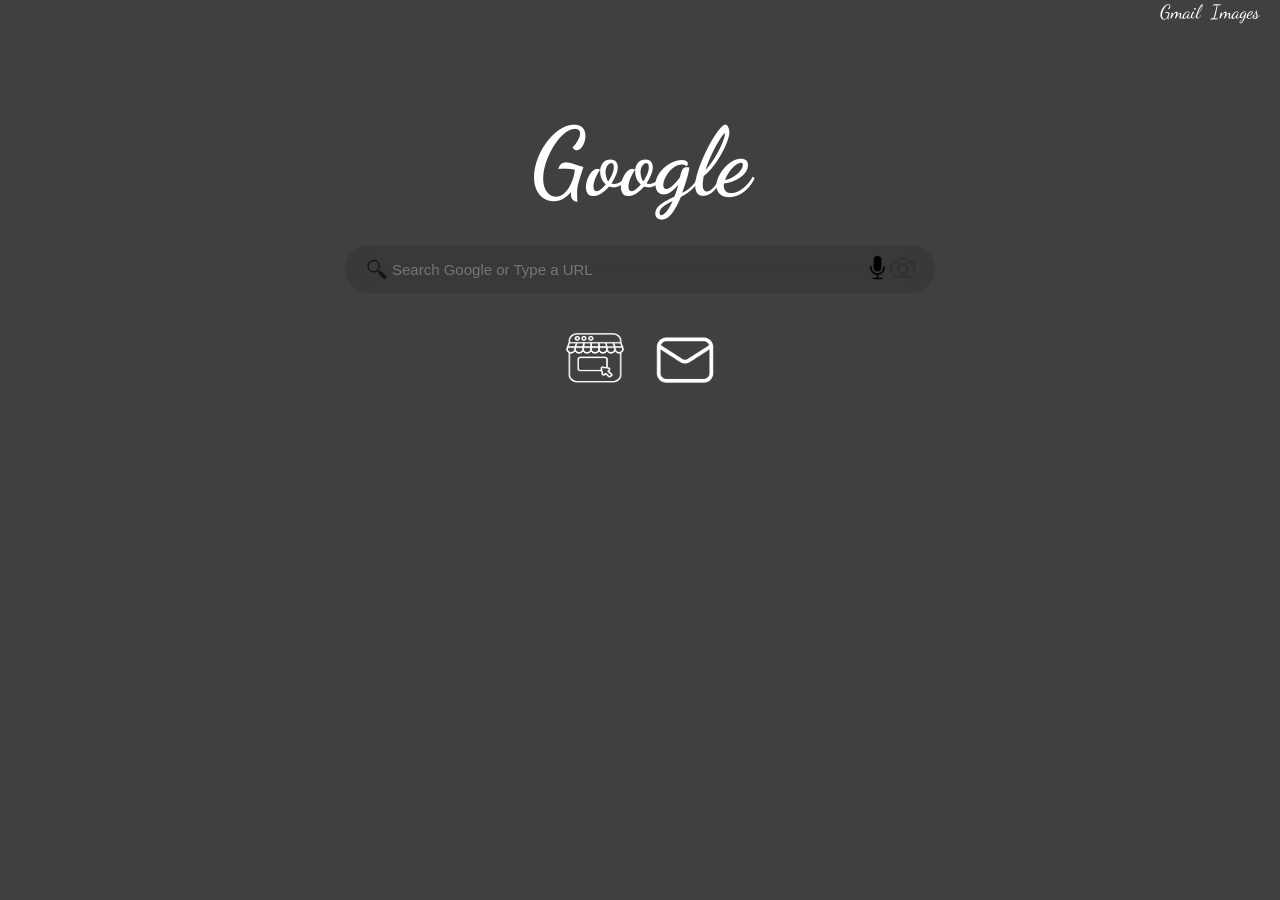
==== index.html @ b1ecb5a1 "done it right" ====
<!DOCTYPE html>
<html lang="en">
<head>
    <meta charset="UTF-8">
    <meta name="viewport" content="width=device-width, initial-scale=1.0">
    <title>Document</title>
    <link rel="stylesheet" href="google2.css">
    <style>
        body {
            background-image: linear-gradient(rgba(0, 0, 0, 0.75), rgba(0, 0, 0, 0.75)),
    url(pexels-francesco-ungaro-1525041.jpg);
  background-size: cover;
        }
        </style>
</head>
    </div>
                                <div class="navbar">
                                    <a href="" class="links" id="Gmail">Gmail</a>
                                    <a href="" class="links" id="Images">Images</a>
                                </div>
    <div class="main">
                <h1 class="title">Google</h1>
                    <form action="https://www.google.com/search"method="get"class="search-bar">
                                <img class="mag1" src="—Pngtree—vector search icon_3783210.png">
                                            <input type="text" placeholder="Search Google or Type a URL" name="q">
                            <button type="submit"><img class="mag2" src="pngwing.com.png"></button>
        <button type="submit"><img class="mag2" src="camer.png"></button>
        </form>
        <body background="pexels-francesco-ungaro-1525041.jpg">
            <div class="lowerlinks">
                <a href=""><img src="webstore png.png" width="70px" id="webstore"></a>
                <a href=""><img src="mail png.png" width="70px"
                    id="mail"></a>
    </div>
</body>
</html>
---- google2.css ----
@import url(https://fonts.googleapis.com/css?family=Pacifico);
@import url(https://fonts.googleapis.com/css?family=Dancing+Script);

* {
  margin: 0;
  padding: 0;
  max-height: 100vh;
}

.navbar {
    justify-content: space-evenly;
    position: absolute;
    top: 0;
    right: 0;
    color: white;
    text-decoration: none;
    margin-right: 10px;
    background: transparent;
    display: flex;
    flex-direction: row;
    font-family: Dancing Script;
    }

.links {
    color: white;
    text-decoration: none;
    margin-right: 10px;
    font-size: larger;
    transition-duration: 1s;
}

#Gmail:hover{
    text-decoration: underline;
    font-size: 25px;
    transition-duration: 1s;
}

#Images:hover{
    text-decoration: underline;
    font-size: 25px;
    transition-duration: 1s;
}
  
.title {
    font-size: 95px;
    color: white;
    margin: 2%;
    background: transparent;
    text-decoration: none;
    font-family: Dancing Script;
    transition-duration: 2s;
    transition-timing-function: 2s;
  }

.main {
    width: 100%;
    display: flex;
    justify-content: center;
    align-items: center;
    flex-direction: column;
    position: relative;
    top: 80px;
}

.title:hover{
    font-size: 110px;
    transition-duration: 1s;
}

.search-bar {
    width: 100%;
    max-width: 550px;
    background-color: rgb(255, 255, 255);
    display: flex;
    align-items: center;
    border-radius: 60px;
    padding: 10px 20px;
    backdrop-filter: blur(16px) saturate(180%);
    -webkit-backdrop-filter: blur(16px) saturate(180%);
    background-color: rgba(30, 30, 30,0.175);
}
  
.search-bar input {
    background: transparent;
    flex: 1;
    border: 0;
    outline: none;
    padding: 2px;
    font-size: 15px;
    color: white;
}

.search-bar img {
    border: 0px;
    border-radius: 50px;
    background-color: transparent;
    width: 25px;

}

.search-bar button {
    background: transparent;
    border: 0px;
    cursor: pointer;
}

.lowerlinks{
    display: flex;
    flex-direction: row;
    position: absolute;
    justify-content: space-evenly;
    top: 240px;
}
.lowerlinks a{
    margin: 10px;
}
#webstore{
    height: 56px;
    border-radius: 5px;
    filter: invert(1);
    transition-duration: 600ms;
}

#mail{
    border-radius: 5px;
    filter: invert(1);
    transition-duration: 600ms;
}

#webstore:hover{
    width: 80px;
    height: 66px;
    transition-duration: 600ms;
}

#mail:hover{
    width: 80px;
    transition-duration: 600ms;
}
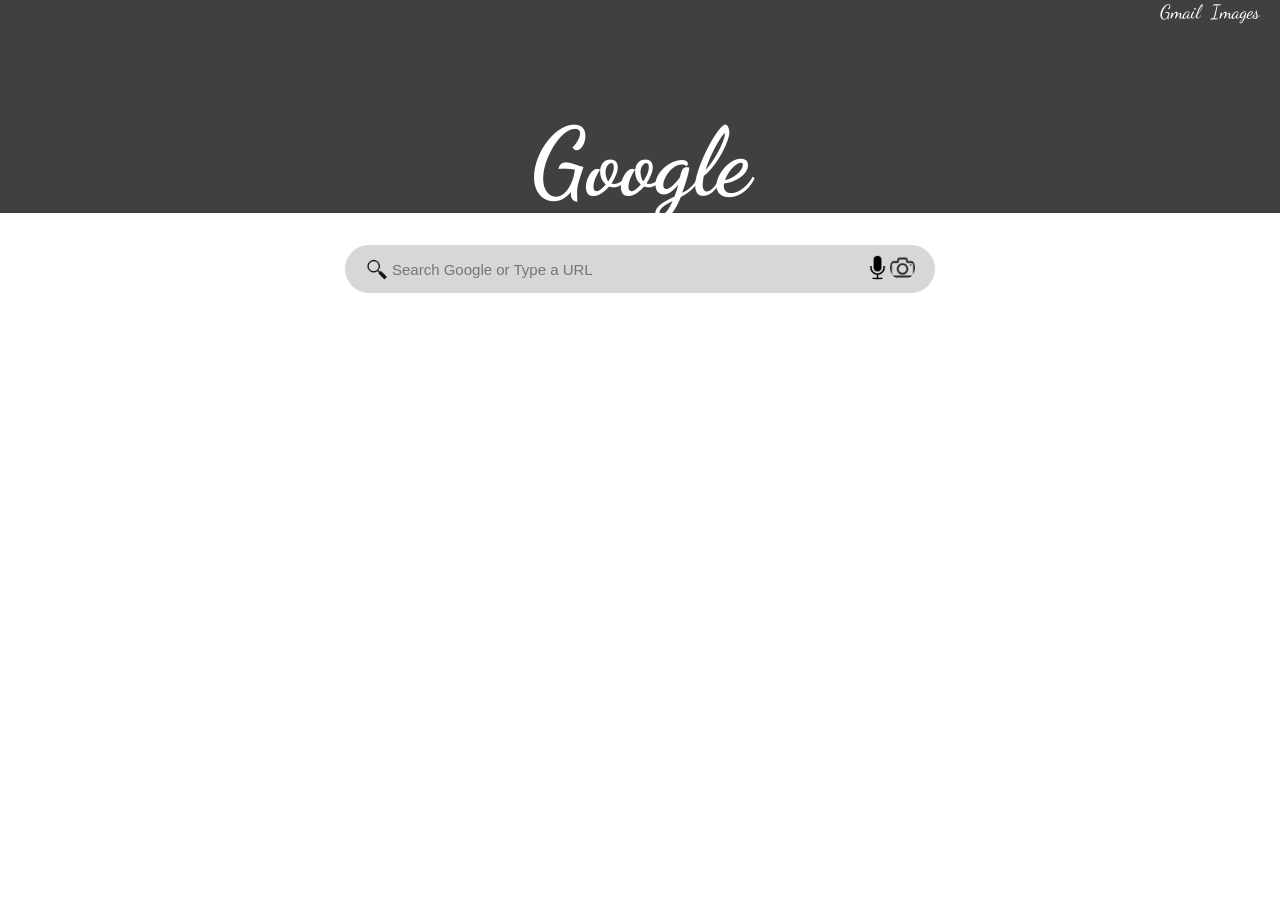
==== commit 728fe5f7: "repeat" ====
--- a/index.html
+++ b/index.html
@@ -9,7 +9,8 @@
         body {
             background-image: linear-gradient(rgba(0, 0, 0, 0.75), rgba(0, 0, 0, 0.75)),
     url(pexels-francesco-ungaro-1525041.jpg);
-  background-size: cover;
+    background-size: cover;
+    background-repeat: no-repeat;
         }
         </style>
 </head>
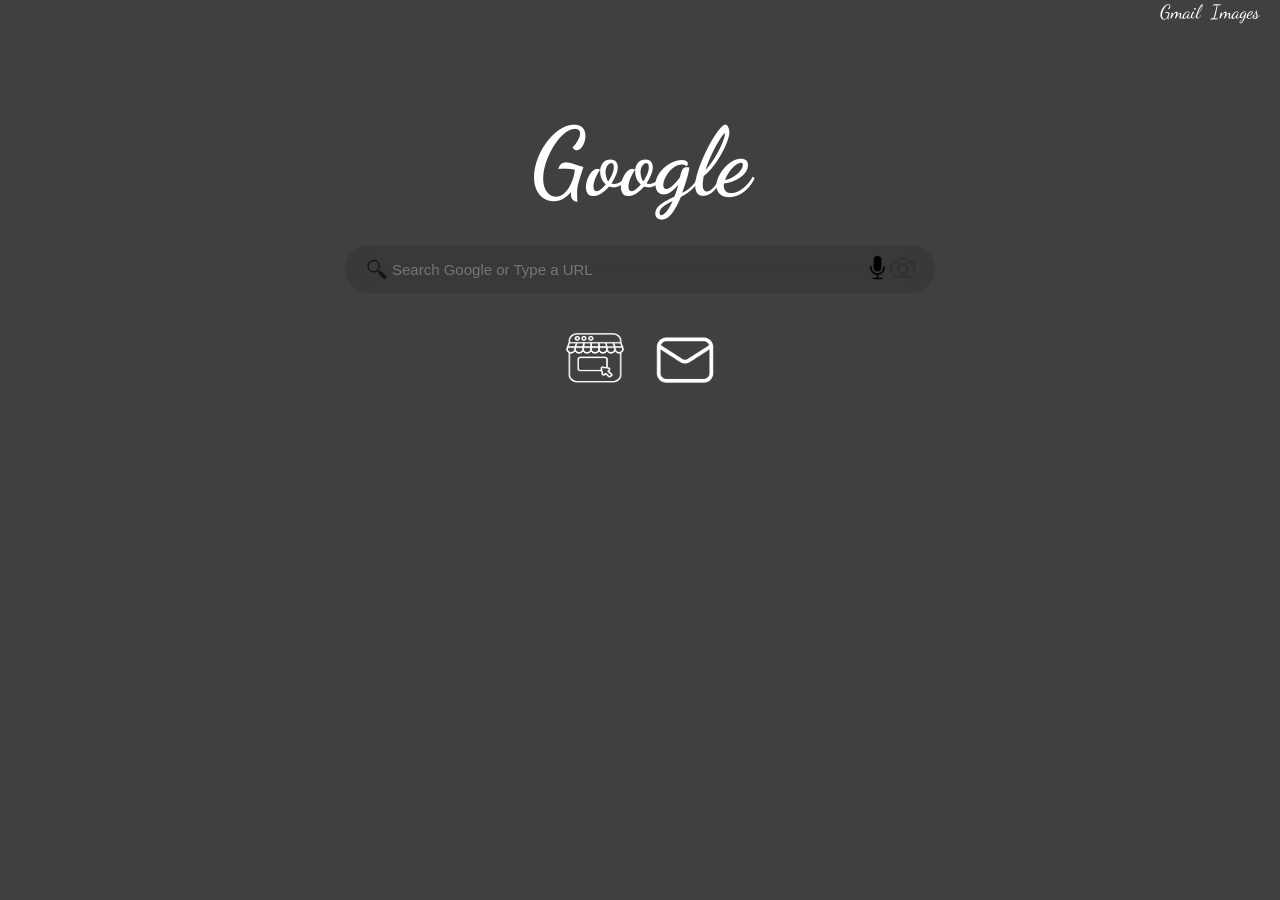
==== commit 3982701c: "error fixed" ====
--- a/index.html
+++ b/index.html
@@ -10,7 +10,6 @@
             background-image: linear-gradient(rgba(0, 0, 0, 0.75), rgba(0, 0, 0, 0.75)),
     url(pexels-francesco-ungaro-1525041.jpg);
     background-size: cover;
-    background-repeat: no-repeat;
         }
         </style>
 </head>
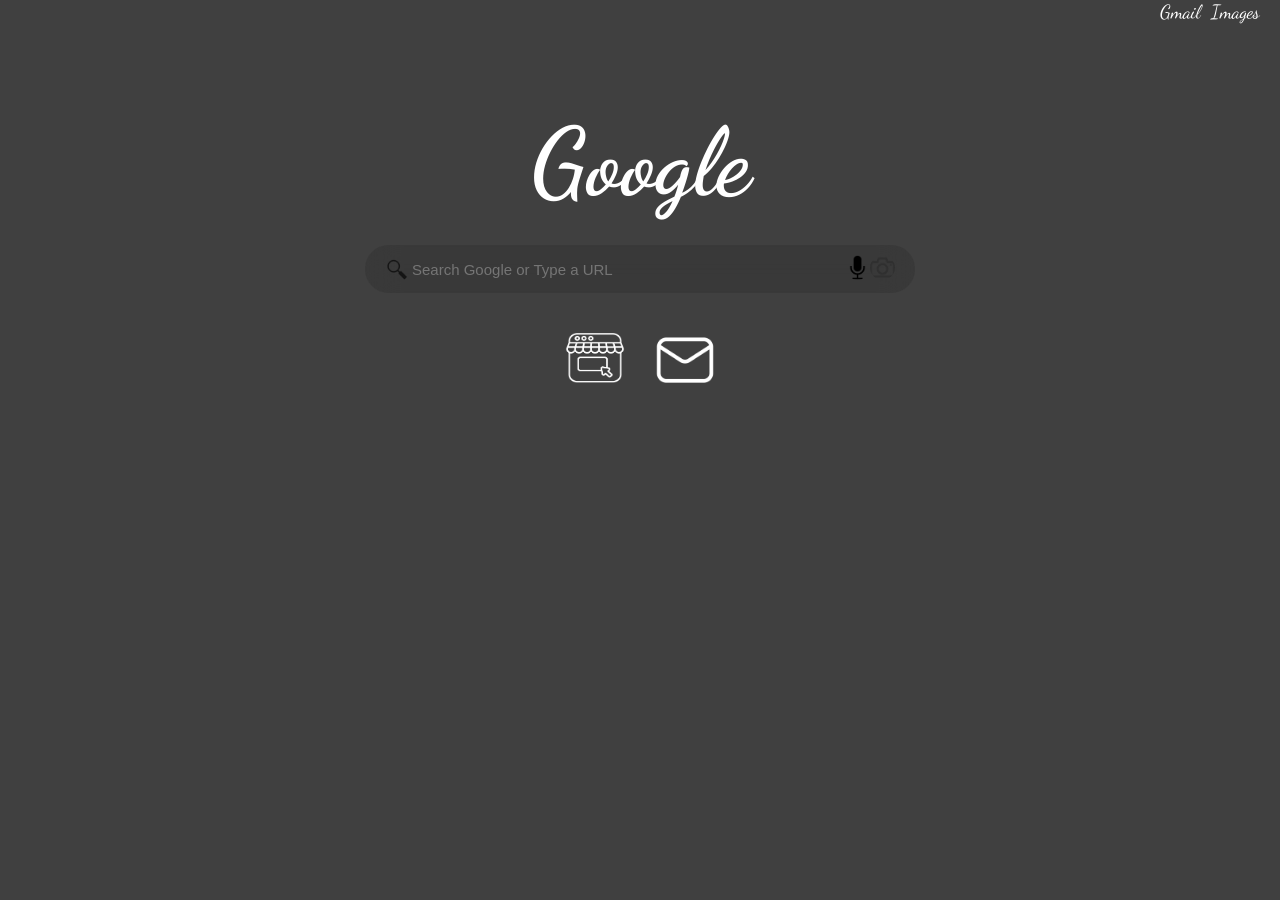
==== commit fb485f64: "done" ====
--- a/index.html
+++ b/index.html
@@ -10,10 +10,10 @@
             background-image: linear-gradient(rgba(0, 0, 0, 0.75), rgba(0, 0, 0, 0.75)),
     url(pexels-francesco-ungaro-1525041.jpg);
     background-size: cover;
+    min-height: 100vh;
         }
         </style>
-</head>
-    </div>
+</head><body>
                                 <div class="navbar">
                                     <a href="" class="links" id="Gmail">Gmail</a>
                                     <a href="" class="links" id="Images">Images</a>
--- a/google2.css
+++ b/google2.css
@@ -5,6 +5,7 @@
   margin: 0;
   padding: 0;
   max-height: 100vh;
+  box-sizing: border-box;
 }
 
 .navbar {
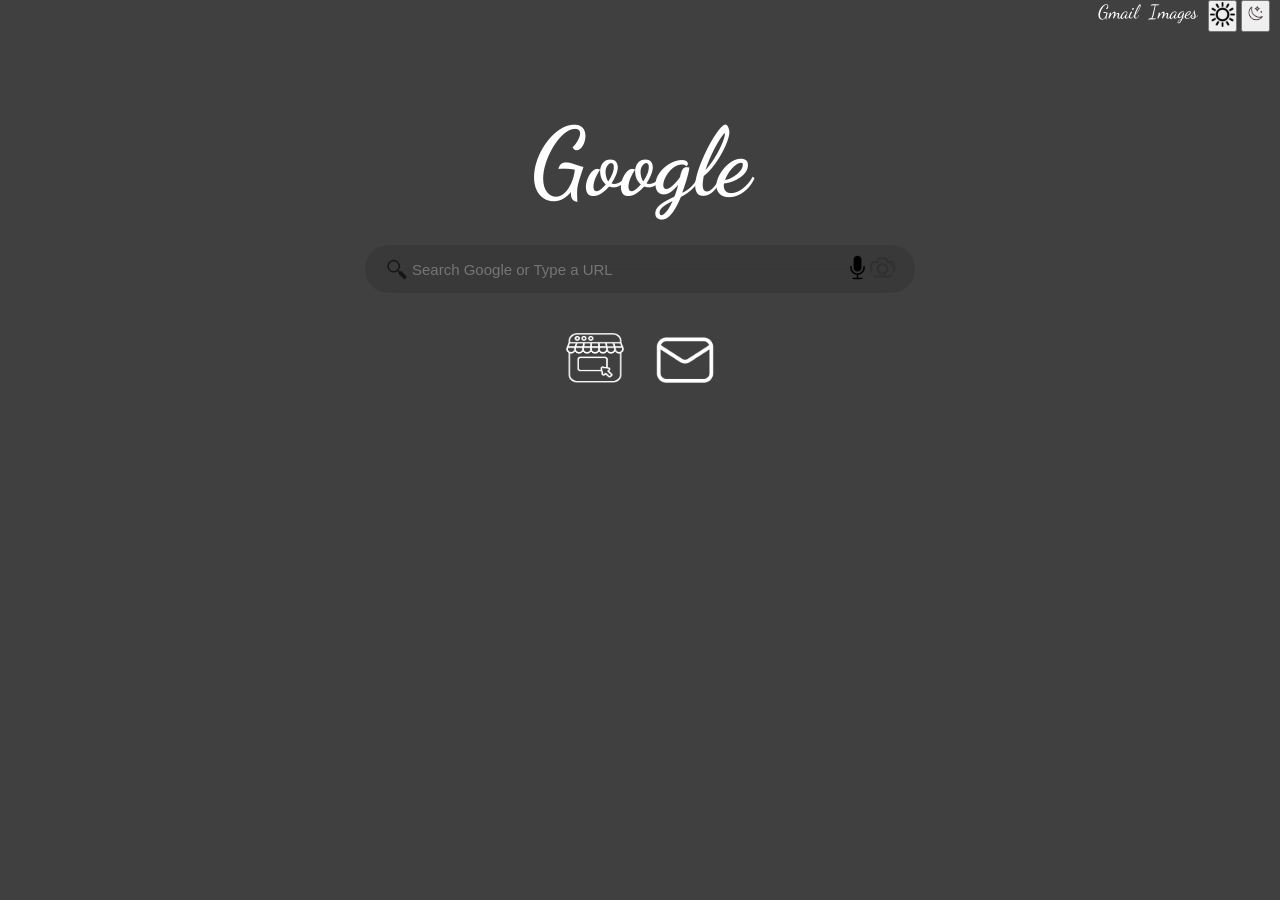
==== commit 9ded5c26: "light and dark mode" ====
--- a/index.html
+++ b/index.html
@@ -5,6 +5,8 @@
     <meta name="viewport" content="width=device-width, initial-scale=1.0">
     <title>Document</title>
     <link rel="stylesheet" href="google2.css">
+    <script src="google_java.js">
+    </script>
     <style>
         body {
             background-image: linear-gradient(rgba(0, 0, 0, 0.75), rgba(0, 0, 0, 0.75)),
@@ -12,21 +14,24 @@
     background-size: cover;
     min-height: 100vh;
         }
+
         </style>
 </head><body>
                                 <div class="navbar">
                                     <a href="" class="links" id="Gmail">Gmail</a>
                                     <a href="" class="links" id="Images">Images</a>
+                                    <div class="theme">
+                                    <button type="button" id="sun" height="25px" onclick="myFunc()"><img width="25px" src="sun icon.png"></button>
+                                    <button id="moon" type="button" height="25px" onclick="myFunction()"><img width="25px"  src="—Pngtree—moon icon_4564694.png"></button></div>
                                 </div>
     <div class="main">
                 <h1 class="title">Google</h1>
                     <form action="https://www.google.com/search"method="get"class="search-bar">
                                 <img class="mag1" src="—Pngtree—vector search icon_3783210.png">
-                                            <input type="text" placeholder="Search Google or Type a URL" name="q">
+                                            <input type="text" placeholder="Search Google or Type a URL" name="q" class="placeholder">
                             <button type="submit"><img class="mag2" src="pngwing.com.png"></button>
         <button type="submit"><img class="mag2" src="camer.png"></button>
         </form>
-        <body background="pexels-francesco-ungaro-1525041.jpg">
             <div class="lowerlinks">
                 <a href=""><img src="webstore png.png" width="70px" id="webstore"></a>
                 <a href=""><img src="mail png.png" width="70px"
--- a/google2.css
+++ b/google2.css
@@ -137,4 +137,84 @@
 #mail:hover{
     width: 80px;
     transition-duration: 600ms;
-}+}
+
+@media (max-width: 1000px) {
+    body {
+      top: 10px;
+    }
+    .title {
+      font-size: 50px;
+    }
+    .search-bar {
+      width: 400px;
+    }
+    #webstore{
+        height: 46px;
+        border-radius: 5px;
+        filter: invert(1);
+        transition-duration: 600ms;
+    }
+    #mail{
+        border-radius: 5px;
+        filter: invert(1);
+        transition-duration: 600ms;
+        height: 46px;
+    }
+    .lowerlinks{
+        display: flex;
+        flex-direction: row;
+        position: absolute;
+        justify-content: space-evenly;
+        top: 180px;
+    }
+  }
+  
+    @media (max-width: 400px) {
+      body {
+        top: 10px;
+      }
+      .title {
+        font-size: 50px;
+      }
+      .search-bar {
+        width: 200px;
+      }
+      .search-bar img {
+        width: 10px;
+        
+      }
+      .search-bar img {
+        border: 0px;
+        border-radius: 25px;
+        background-color: transparent;
+      }
+      .search-bar button {
+        background: transparent;
+        border: 0px;
+        cursor: pointer;
+      }
+      .placeholder{
+        
+      }
+  }
+
+ #sun{
+  transition-duration: 5s;
+ }
+
+ #moon{
+  transition-duration: 5s;
+ }
+
+ #sun:hover{
+  width: 40px;
+  height: 40px;
+  transition-duration: 5s;
+ }
+
+ #moon:hover{
+  width: 40px;
+  height: 40px;
+  transition-duration: 5s;
+ }
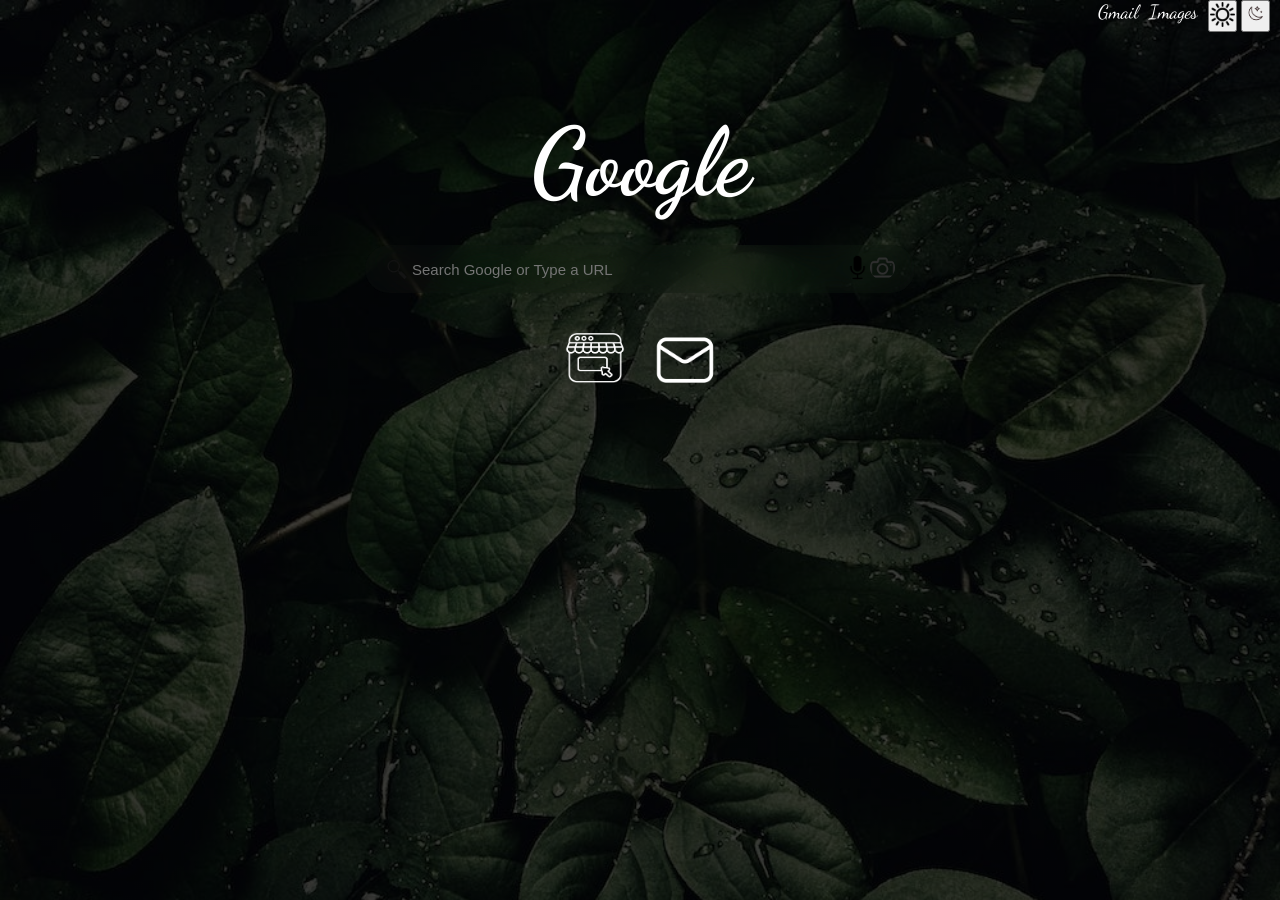
==== commit c06bee65: "bg image change" ====
--- a/index.html
+++ b/index.html
@@ -10,7 +10,7 @@
     <style>
         body {
             background-image: linear-gradient(rgba(0, 0, 0, 0.75), rgba(0, 0, 0, 0.75)),
-    url(pexels-francesco-ungaro-1525041.jpg);
+    url(22d48e78-a009-49ea-a7fb-3477ec06cd7e.jpeg);
     background-size: cover;
     min-height: 100vh;
         }
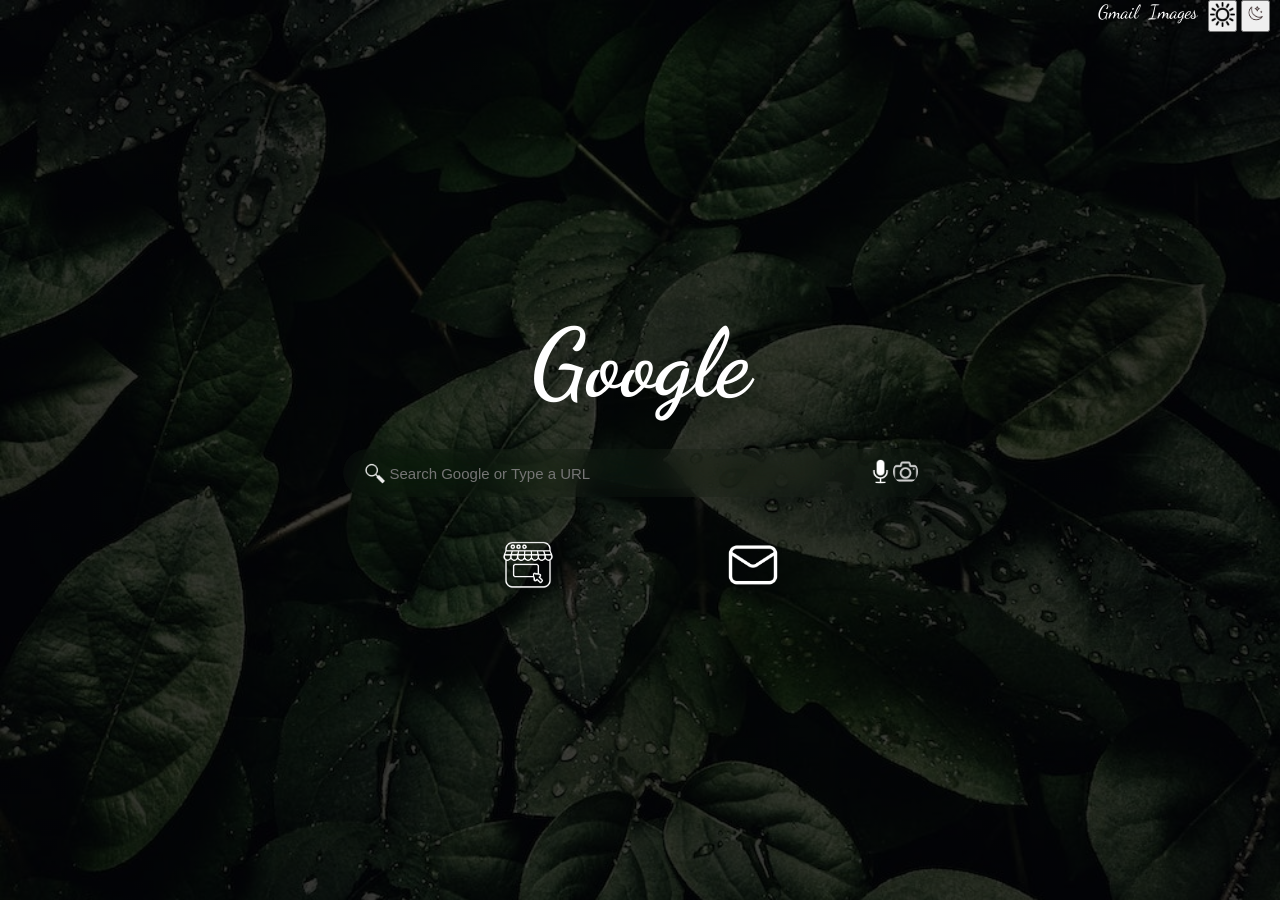
==== commit f62b16bf: "commit" ====
--- a/index.html
+++ b/index.html
@@ -3,10 +3,11 @@
 <head>
     <meta charset="UTF-8">
     <meta name="viewport" content="width=device-width, initial-scale=1.0">
-    <title>Document</title>
+    <title>Google</title>
     <link rel="stylesheet" href="google2.css">
     <script src="google_java.js">
     </script>
+    <link rel="icon" href="print-259916493 (1).jpg" type="image/x-icon">
     <style>
         body {
             background-image: linear-gradient(rgba(0, 0, 0, 0.75), rgba(0, 0, 0, 0.75)),
@@ -14,28 +15,33 @@
     background-size: cover;
     min-height: 100vh;
         }
-
-        </style>
-</head><body>
-                                <div class="navbar">
-                                    <a href="" class="links" id="Gmail">Gmail</a>
-                                    <a href="" class="links" id="Images">Images</a>
-                                    <div class="theme">
-                                    <button type="button" id="sun" height="25px" onclick="myFunc()"><img width="25px" src="sun icon.png"></button>
-                                    <button id="moon" type="button" height="25px" onclick="myFunction()"><img width="25px"  src="—Pngtree—moon icon_4564694.png"></button></div>
-                                </div>
+    </style>
+</head>
+<body>
+    <div class="navbar">
+            <a href="" class="links" id="Gmail">Gmail</a>
+            <a href="" class="links" id="Images">Images</a>
+            <div class="theme">
+            <button type="button" id="sun" height="25px" onclick="myFunc()"><img width="25px" src="sun icon.png"></button>
+            <button id="moon" type="button" height="25px" onclick="myFunction()"><img width="25px"  src="—Pngtree—moon icon_4564694.png"></button></div>
+        </div>
     <div class="main">
+        <div class="main_sec">
+            <div class="main_search">
                 <h1 class="title">Google</h1>
-                    <form action="https://www.google.com/search"method="get"class="search-bar">
+                    <form action="https://www.google.com/search"method="get" class="search-bar">
                                 <img class="mag1" src="—Pngtree—vector search icon_3783210.png">
                                             <input type="text" placeholder="Search Google or Type a URL" name="q" class="placeholder">
                             <button type="submit"><img class="mag2" src="pngwing.com.png"></button>
         <button type="submit"><img class="mag2" src="camer.png"></button>
+        
         </form>
+    </div>
             <div class="lowerlinks">
                 <a href=""><img src="webstore png.png" width="70px" id="webstore"></a>
                 <a href=""><img src="mail png.png" width="70px"
                     id="mail"></a>
+            </div>
     </div>
 </body>
 </html>
--- a/google2.css
+++ b/google2.css
@@ -54,13 +54,29 @@
   }
 
 .main {
-    width: 100%;
+    width: 100vw;
     display: flex;
     justify-content: center;
     align-items: center;
     flex-direction: column;
-    position: relative;
-    top: 80px;
+    height: 100vh;
+    padding: 2rem;
+}
+.main_Sec{
+  display:flex;
+  align-items: center;
+  justify-content: center;
+  width: 100%;
+  height: 100%;
+}
+.main_search{
+  display: flex;
+  align-items: center;
+  justify-content: center;
+  width:100%;
+  padding: 1rem;
+  gap: 1rem;
+  flex-direction: column;
 }
 
 .title:hover{
@@ -70,10 +86,10 @@
 
 .search-bar {
     width: 100%;
-    max-width: 550px;
     background-color: rgb(255, 255, 255);
     display: flex;
     align-items: center;
+    justify-content: center;
     border-radius: 60px;
     padding: 10px 20px;
     backdrop-filter: blur(16px) saturate(180%);
@@ -84,6 +100,7 @@
 .search-bar input {
     background: transparent;
     flex: 1;
+    width: 30rem;
     border: 0;
     outline: none;
     padding: 2px;
@@ -96,6 +113,7 @@
     border-radius: 50px;
     background-color: transparent;
     width: 25px;
+    filter: invert(1);
 
 }
 
@@ -108,34 +126,35 @@
 .lowerlinks{
     display: flex;
     flex-direction: row;
-    position: absolute;
     justify-content: space-evenly;
-    top: 240px;
+    padding: 1rem;
 }
 .lowerlinks a{
     margin: 10px;
 }
 #webstore{
-    height: 56px;
+  width: 60px;
+  height: auto;
     border-radius: 5px;
     filter: invert(1);
     transition-duration: 600ms;
 }
 
 #mail{
+  width: 60px;
+  height: auto;
     border-radius: 5px;
     filter: invert(1);
     transition-duration: 600ms;
 }
 
 #webstore:hover{
-    width: 80px;
-    height: 66px;
+    transform: scale(1.1);
     transition-duration: 600ms;
 }
 
 #mail:hover{
-    width: 80px;
+  transform: scale(1.1);
     transition-duration: 600ms;
 }
 
@@ -164,9 +183,7 @@
     .lowerlinks{
         display: flex;
         flex-direction: row;
-        position: absolute;
         justify-content: space-evenly;
-        top: 180px;
     }
   }
   
